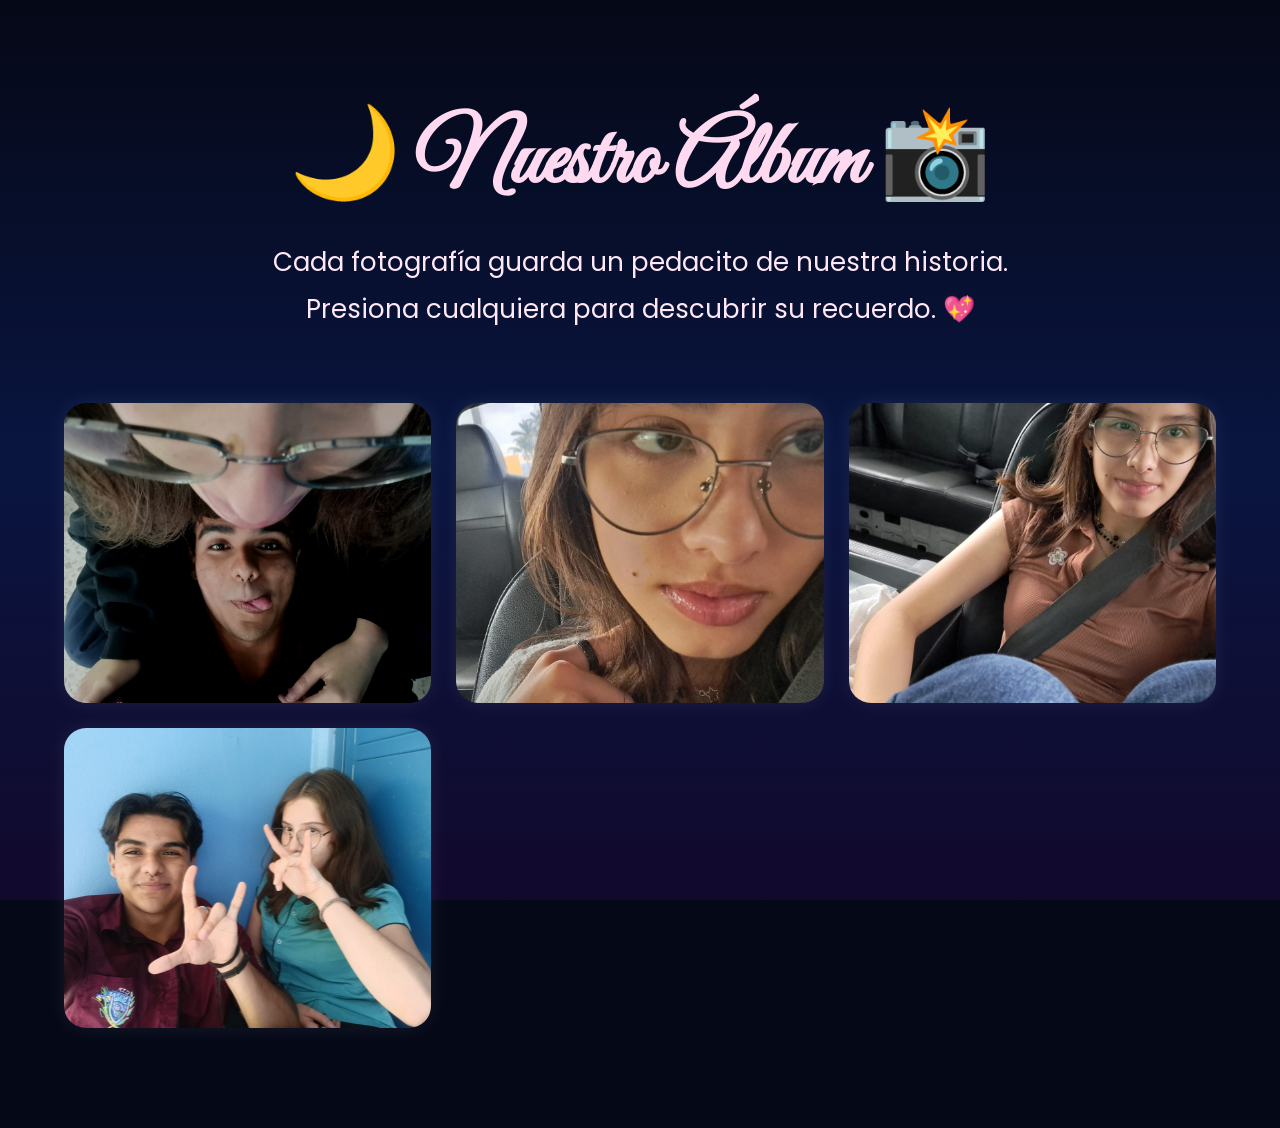
==== galaxia/index.html @ ecbef6ee "Add files via upload" ====
<!DOCTYPE html>
<html lang="es">

<head>

<meta charset="UTF-8">

<meta name="viewport"
content="width=device-width, initial-scale=1.0">

<title>Nuestro Álbum 📸</title>

<link rel="stylesheet" href="galeria.css">

<link rel="preconnect"
href="https://fonts.googleapis.com">

<link rel="preconnect"
href="https://fonts.gstatic.com"
crossorigin>

<link href="https://fonts.googleapis.com/css2?family=Great+Vibes&family=Poppins:wght@300;400;600&display=swap"
rel="stylesheet">

</head>

<body>

<div class="background"></div>

<div class="container">

    <h1>🌙 Nuestro Álbum 📸</h1>

    <p class="subtitle">

        Cada fotografía guarda un pedacito de nuestra historia.
        Presiona cualquiera para descubrir su recuerdo. 💖

    </p>

    <div class="gallery">

        <img src="fotos/Nosotros.jpg"
             onclick="openPhoto(0)">

        <img src="fotos/Ternura.jpg"
             onclick="openPhoto(1)">

        <img src="fotos/Sonrisa.jpg"
             onclick="openPhoto(2)">

        <img src="fotos/Rock.jpg"
             onclick="openPhoto(3)">

    </div>

</div>

<div id="viewer" class="viewer">

    <span class="close" onclick="closePhoto()">
        &times;
    </span>

    <button class="arrow left"
            onclick="previousPhoto()">
        ❮
    </button>

    <img id="viewerImage">

    <button class="arrow right"
            onclick="nextPhoto()">
        ❯
    </button>

    <div class="memory-box">

        <h2 id="memoryTitle"></h2>

        <p id="memoryText"></p>

    </div>

</div>

<script src="galeria.js"></script>

</body>

</html>
---- galaxia/galeria.css ----
*{

margin:0;
padding:0;
box-sizing:border-box;

}

body{

background:#050816;

font-family:'Poppins',sans-serif;

color:white;

overflow-x:hidden;

}

.background{

position:fixed;

inset:0;

background:
linear-gradient(
180deg,
#050816,
#091540,
#12092d);

z-index:-2;

}

.container{

width:90%;

max-width:1200px;

margin:auto;

padding:100px 0;

text-align:center;

}

.gallery{

    margin-top:70px;

    display:grid;

    grid-template-columns:repeat(auto-fit,minmax(280px,1fr));

    gap:25px;

}

.gallery img{

    width:100%;

    height:300px;

    object-fit:cover;

    border-radius:22px;

    cursor:pointer;

    transition:.35s;

    box-shadow:0 0 20px rgba(255,255,255,.08);

}

.gallery img:hover{

    transform:scale(1.04);

    box-shadow:0 0 35px rgba(255,150,220,.30);

}

h1{

font-family:'Great Vibes',cursive;

font-size:90px;

margin-bottom:20px;

color:#ffd9ef;

}

.subtitle{

font-size:26px;

color:#ffe8f7;

line-height:1.8;

max-width:800px;

margin:auto;

}

.viewer{

    position:fixed;

    inset:0;

    background:rgba(0,0,0,.94);

    display:none;

    flex-direction:column;

    justify-content:center;

    align-items:center;

    z-index:99999;

    padding:40px;

}

.viewer img{

    max-width:90%;

    max-height:65vh;

    border-radius:25px;

    box-shadow:0 0 45px rgba(255,255,255,.12);

    animation:zoom .35s;

}

.memory-box{

    margin-top:35px;

    width:min(800px,90%);

    padding:25px;

    border-radius:20px;

    background:rgba(255,255,255,.05);

    backdrop-filter:blur(12px);

    border:1px solid rgba(255,255,255,.10);

}

.memory-box h2{

    font-family:'Great Vibes',cursive;

    font-size:55px;

    color:#ffd9ef;

    margin-bottom:15px;

}

.memory-box p{

    font-size:22px;

    line-height:1.8;

    color:#ffeaf6;

}

.close{

    position:absolute;

    top:25px;

    right:40px;

    font-size:60px;

    cursor:pointer;

    color:white;

}

.arrow{

    position:absolute;

    top:50%;

    transform:translateY(-50%);

    border:none;

    background:none;

    color:white;

    font-size:55px;

    cursor:pointer;

    padding:20px;

}

.left{

    left:20px;

}

.right{

    right:20px;

}

@keyframes zoom{

    from{

        transform:scale(.7);

        opacity:0;

    }

    to{

        transform:scale(1);

        opacity:1;

    }

}
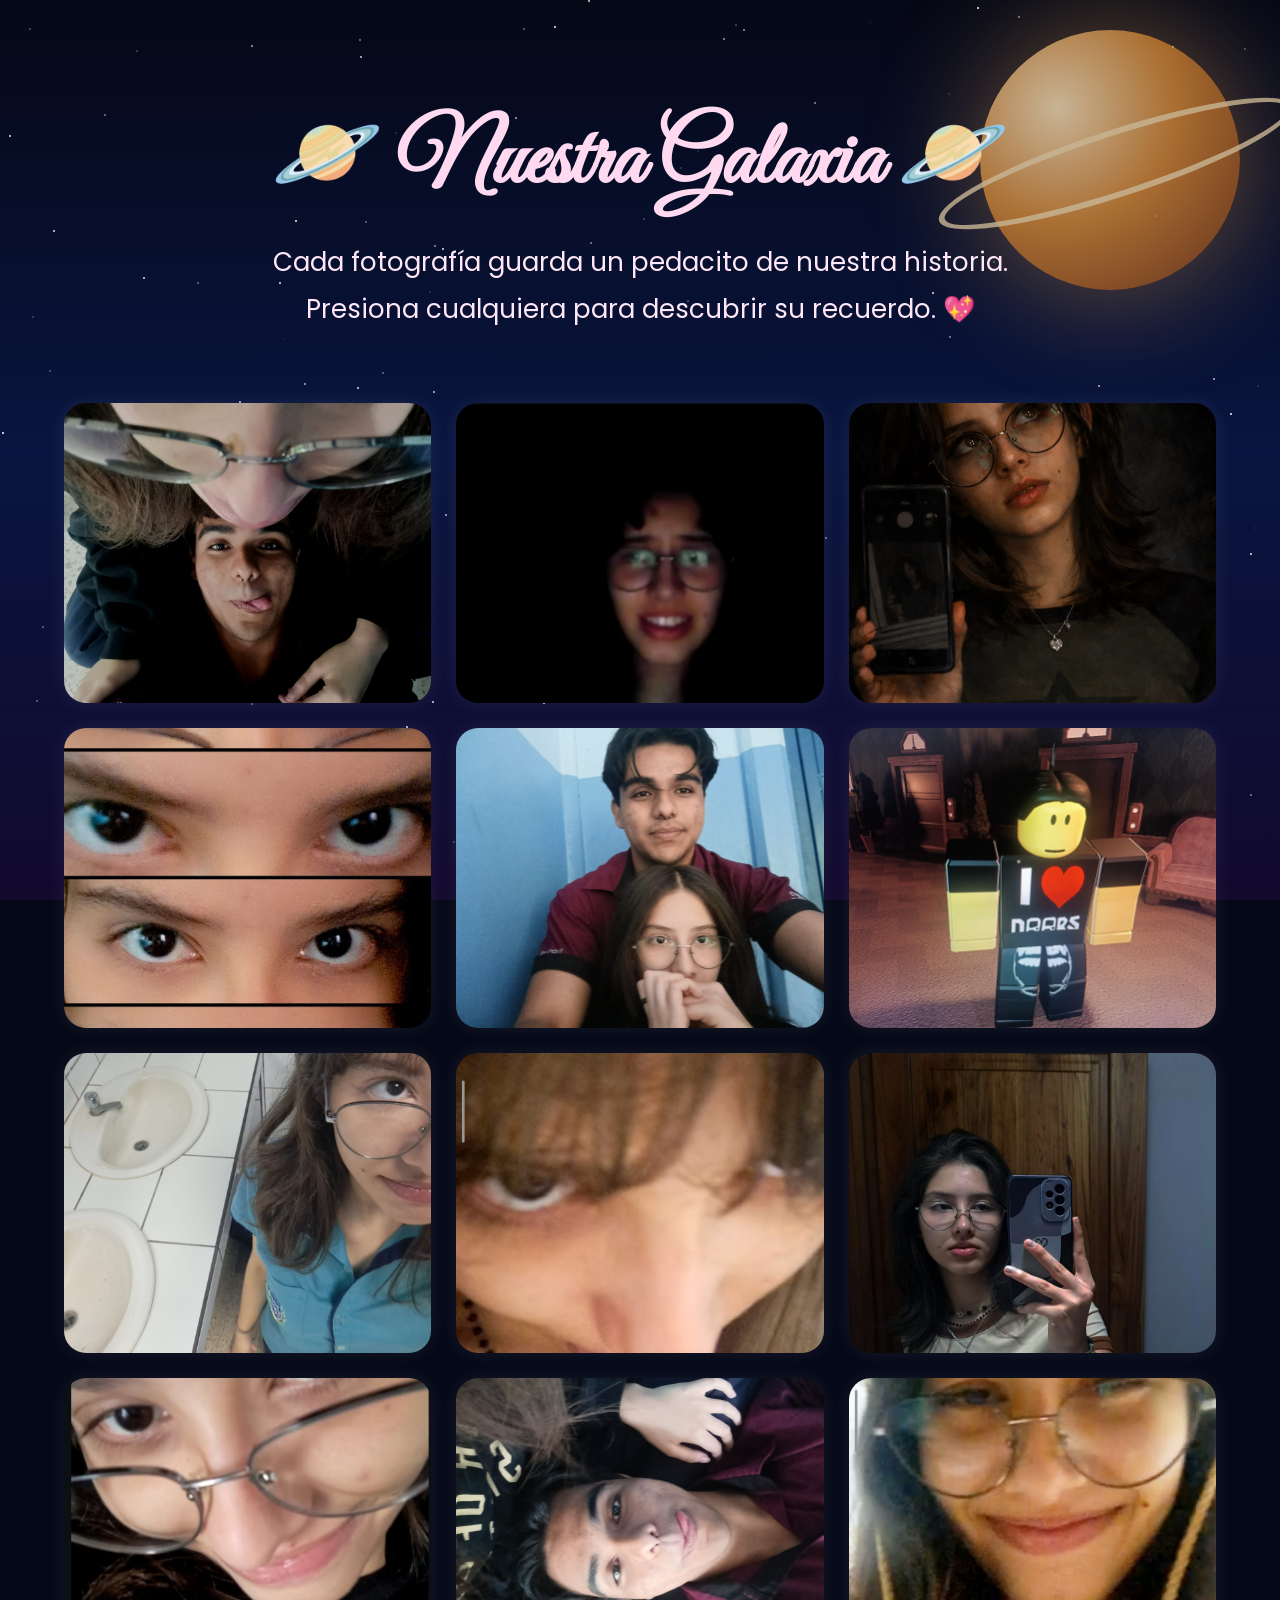
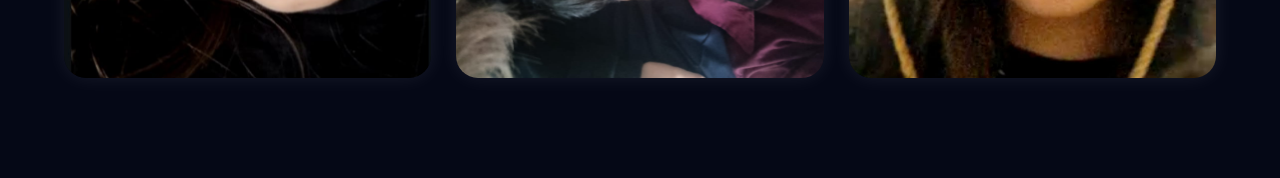
==== commit 0905b2ee: "Add files via upload" ====
--- a/galaxia/index.html
+++ b/galaxia/index.html
@@ -26,11 +26,33 @@
 
 <body>
 
+<div id="intro">
+
+    <div class="intro-content">
+
+        <div class="intro-planet"></div>
+
+        <h1>
+            Bienvenida a
+            <br>
+            Nuestra Galaxia
+        </h1>
+
+    </div>
+
+</div>
+
+<div id="stars"></div>
+
+<div id="particles"></div>
+
+<div class="planet"></div>
+
 <div class="background"></div>
 
 <div class="container">
 
-    <h1>🌙 Nuestro Álbum 📸</h1>
+    <h1>🪐 Nuestra Galaxia 🪐</h1>
 
     <p class="subtitle">
 
@@ -44,20 +66,46 @@
         <img src="fotos/Nosotros.jpg"
              onclick="openPhoto(0)">
 
-        <img src="fotos/Ternura.jpg"
+        <img src="fotos/Juego.jpg"
              onclick="openPhoto(1)">
 
-        <img src="fotos/Sonrisa.jpg"
+        <img src="fotos/Locura.jpg"
              onclick="openPhoto(2)">
 
-        <img src="fotos/Rock.jpg"
+        <img src="fotos/Mirada.jpg"
              onclick="openPhoto(3)">
+
+        <img src="fotos/1foto.jpg"
+             onclick="openPhoto(4)">
+
+        <img src="fotos/Roblox.jpg"
+             onclick="openPhoto(5)">
+
+        <img src="fotos/Susto.jpg"
+             onclick="openPhoto(6)">
+
+        <img src="fotos/Valerita.jpg"
+             onclick="openPhoto(7)">
+
+        <img src="fotos/Vale.jpg"
+             onclick="openPhoto(8)">
+
+        <img src="fotos/Votaciones.jpg"
+             onclick="openPhoto(9)">
+
+        <img src="fotos/Papi.jpg"
+             onclick="openPhoto(10)">
+
+        <img src="fotos/Vaquera.jpg"
+             onclick="openPhoto(11)">
 
     </div>
 
 </div>
 
-<div id="viewer" class="viewer">
+<div id="viewer"
+     class="viewer"
+     onclick="if(event.target==this) closePhoto();">
 
     <span class="close" onclick="closePhoto()">
         &times;
@@ -68,7 +116,8 @@
         ❮
     </button>
 
-    <img id="viewerImage">
+    <img id="viewerImage"
+     alt="Nuestro recuerdo">
 
     <button class="arrow right"
             onclick="nextPhoto()">
--- a/galaxia/galeria.css
+++ b/galaxia/galeria.css
@@ -15,6 +15,56 @@
 color:white;
 
 overflow-x:hidden;
+
+}
+
+#stars{
+
+    position:fixed;
+
+    inset:0;
+
+    overflow:hidden;
+
+    pointer-events:none;
+
+    z-index:-1;
+
+}
+
+.star{
+
+    position:absolute;
+
+    width:2px;
+
+    height:2px;
+
+    background:white;
+
+    border-radius:50%;
+
+    animation:twinkle 3s infinite;
+
+}
+
+@keyframes twinkle{
+
+    0%,100%{
+
+        opacity:.2;
+
+        transform:scale(1);
+
+    }
+
+    50%{
+
+        opacity:1;
+
+        transform:scale(1.6);
+
+    }
 
 }
 
@@ -257,4 +307,250 @@
 
     }
 
+}
+
+.planet{
+
+    position:fixed;
+
+    top:30px;
+
+    right:40px;
+
+    width:260px;
+
+    height:260px;
+
+    border-radius:50%;
+
+    background:
+    radial-gradient(circle at 30% 30%,
+    #ffe4b8,
+    #d98b36 45%,
+    #7b3816 100%);
+
+    box-shadow:
+    0 0 120px rgba(255,180,90,.55);
+
+    opacity:.78;
+
+    z-index:-1;
+
+}
+
+.planet::before{
+
+    content:"";
+
+    position:absolute;
+
+    width:360px;
+
+    height:55px;
+
+    border:6px solid rgba(255,230,180,.8);
+
+    border-radius:50%;
+
+    left:-50px;
+
+    top:100px;
+
+    transform:rotate(-18deg);
+
+}
+
+#particles{
+
+    position:fixed;
+
+    inset:0;
+
+    pointer-events:none;
+
+    overflow:hidden;
+
+    z-index:-1;
+
+}
+
+.particle{
+
+    position:absolute;
+
+    bottom:-20px;
+
+    width:4px;
+
+    height:4px;
+
+    border-radius:50%;
+
+    background:rgba(255,255,255,.7);
+
+    box-shadow:0 0 12px rgba(255,255,255,.8);
+
+    animation:floatUp linear infinite;
+
+}
+
+@keyframes floatUp{
+
+    from{
+
+        transform:translateY(0) scale(.6);
+
+        opacity:0;
+
+    }
+
+    15%{
+
+        opacity:1;
+
+    }
+
+    85%{
+
+        opacity:1;
+
+    }
+
+    to{
+
+        transform:translateY(-120vh) scale(1.3);
+
+        opacity:0;
+
+    }
+
+}
+
+#intro{
+
+    position:fixed;
+
+    inset:0;
+
+    background:black;
+
+    display:flex;
+
+    justify-content:center;
+
+    align-items:center;
+
+    z-index:999999;
+
+    animation:introFade 6s forwards;
+
+}
+
+.intro-content{
+
+    text-align:center;
+
+}
+
+.intro-content h1{
+
+    font-family:'Great Vibes',cursive;
+
+    font-size:95px;
+
+    color:white;
+
+    text-shadow:
+
+        0 0 20px white,
+
+        0 0 50px #7bbcff,
+
+        0 0 80px #ff8fd1;
+
+    opacity:0;
+
+    animation:textGlow 4s forwards;
+
+}
+
+.intro-planet{
+
+    width:170px;
+
+    height:170px;
+
+    margin:auto;
+
+    margin-bottom:45px;
+
+    border-radius:50%;
+
+    background:
+
+    radial-gradient(circle at 30% 30%,
+    #ffe4b8,
+    #d98b36 45%,
+    #7b3816 100%);
+
+    box-shadow:
+
+    0 0 90px rgba(255,180,90,.6);
+
+}
+
+@keyframes textGlow{
+
+    0%{
+
+        opacity:0;
+
+        transform:translateY(30px);
+
+    }
+
+    35%{
+
+        opacity:1;
+
+        transform:translateY(0);
+
+    }
+
+    70%{
+
+        opacity:1;
+
+    }
+
+    100%{
+
+        opacity:1;
+
+    }
+
+}
+
+@keyframes introFade{
+
+    0%{
+
+        opacity:1;
+
+    }
+
+    82%{
+
+        opacity:1;
+
+    }
+
+    100%{
+
+        opacity:0;
+
+        visibility:hidden;
+
+    }
+
 }
